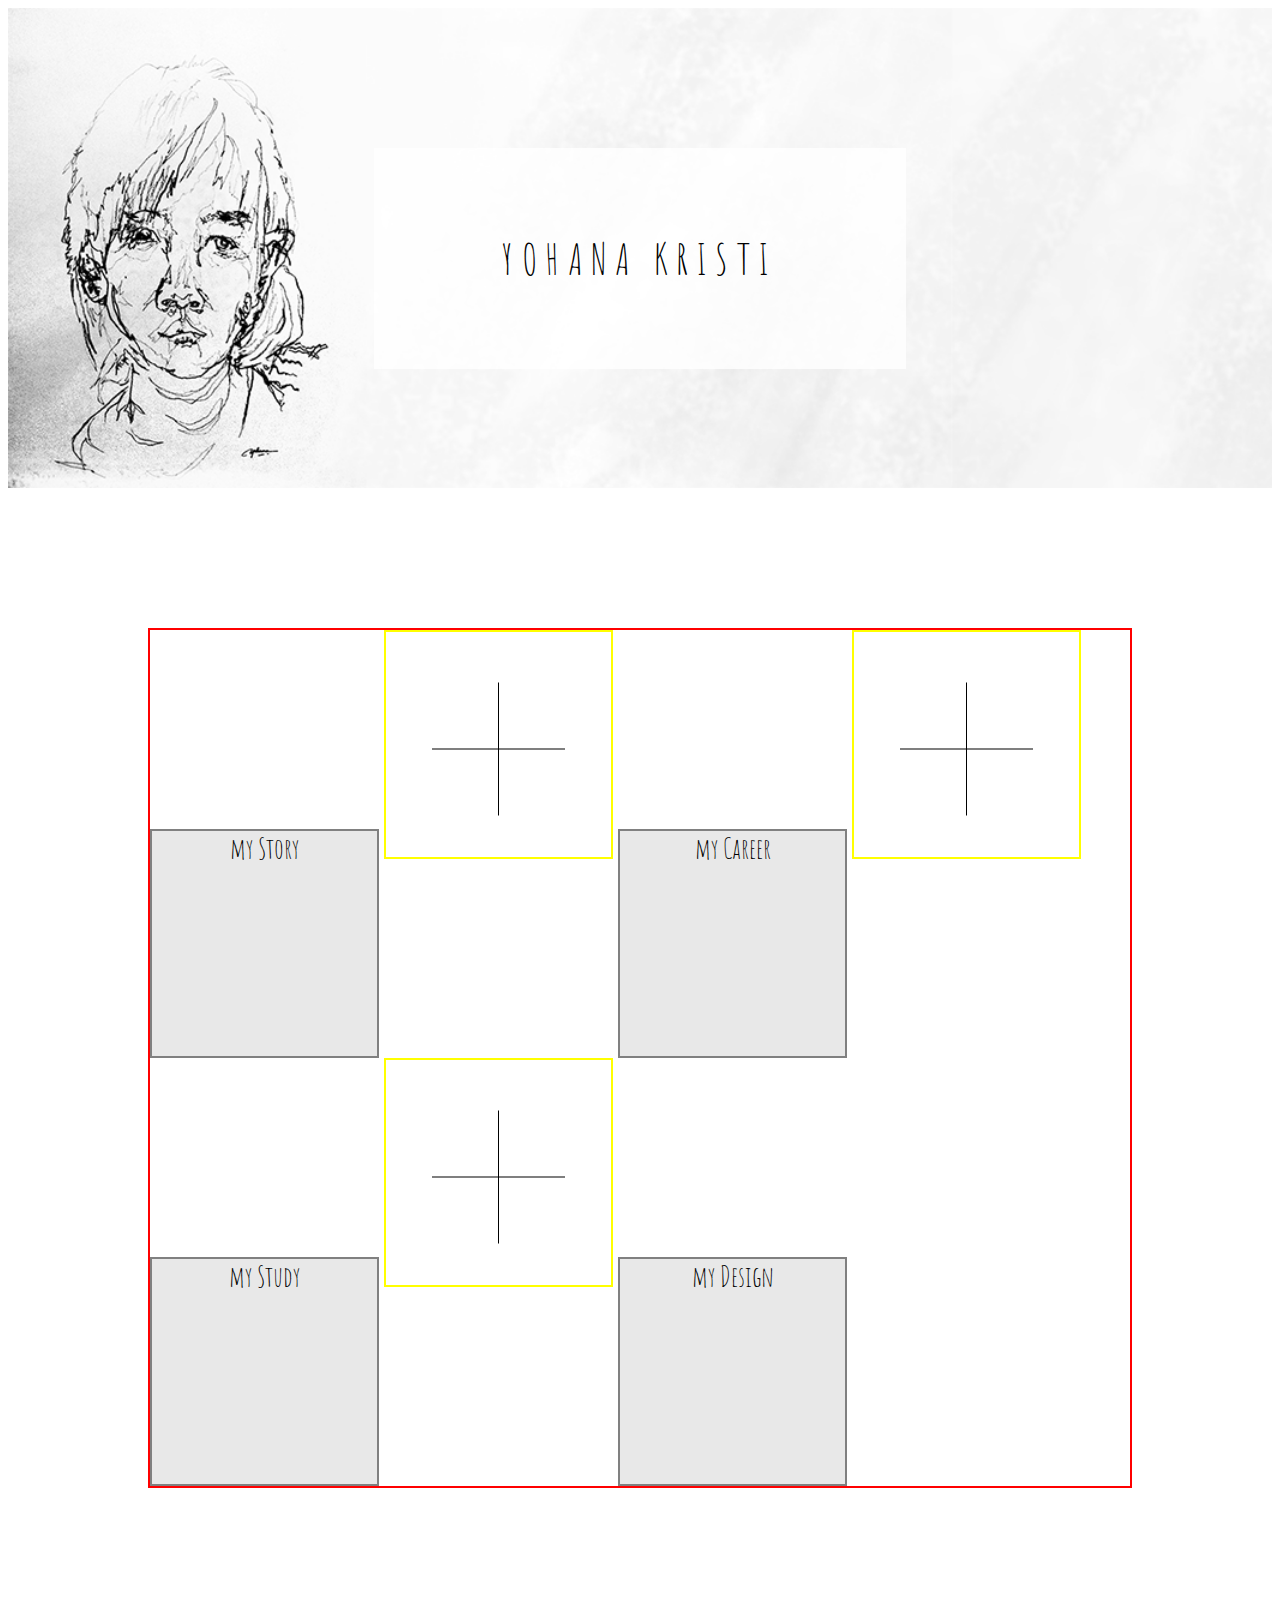
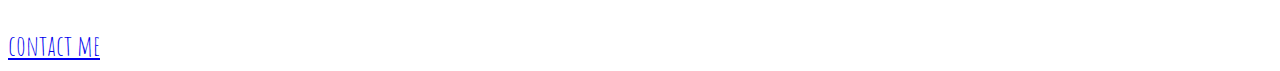
==== unit_5/index.html @ 5c92b280 "unit5" ====
<!DOCTYPE html>
<html>
<head>
	<title>Yohana Kristi</title>
	<link rel="stylesheet" type="text/css" href="css/style.css">
</head>
<body>

	<header>
		<section id="title">
			<h1>Yohana Kristi</h1>
		</section>
	</header>

	<main>

		<section class="main">
			<article class="maintextbox">my Story</article>
			<article class="plus"></article>
			<article class="maintextbox">my Career</article>
			<article class="plus"></article>
			<article class="maintextbox">my Study</article>
			<article class="plus"></article>
			<article class="maintextbox">my Design</article>
		</section>

	</main>

	<footer>
		<a href="mailto:yohana.kristi@gmail.com">contact me</a>
	</footer>

</body>
</html>
---- unit_5/css/style.css ----
@import url(https://fonts.googleapis.com/css?family=Cinzel);
@import url(https://fonts.googleapis.com/css?family=Amatic+SC);

body {
	font-size: 28px;
	font-family: Amatic SC, garamound, sans-serif;
}

h1 {
	font-size: 1.5em;
	text-transform: uppercase;
	font-weight: normal;
	color: black;
	letter-spacing: 0.2em
}

header {
	background: url("https://yohanakristi.github.io/unit_5/images/self_portrait.png");
	background-size: cover;
	background-position: auto;
	height: 200px;
	padding-top: 5em;
	padding-bottom: 5em;
}

main {
	padding: 5em;
}

#title {
	margin: auto;
	padding: 2em;
	text-align: center;
	background: rgba(255,255,255,.8);
	width: 15em;

}

.main {
	display: block;
	border: 0.1em red solid;
	padding: 0 auto;
}

.plus {
	width: 225px;
	height: 225px;
	background: url("https://yohanakristi.github.io/unit_5/images/plus.png");
	display: inline-block;
	border: 0.1em yellow solid;
	margin: 0 auto;
}

.maintextbox {
	width: 225px;
	height: 225px;
	border: 0.1em grey solid;
	display: inline-block;
	background: #E8E8E8;
	text-align: center;
	margin: 0 auto;
	padding: auto;
}
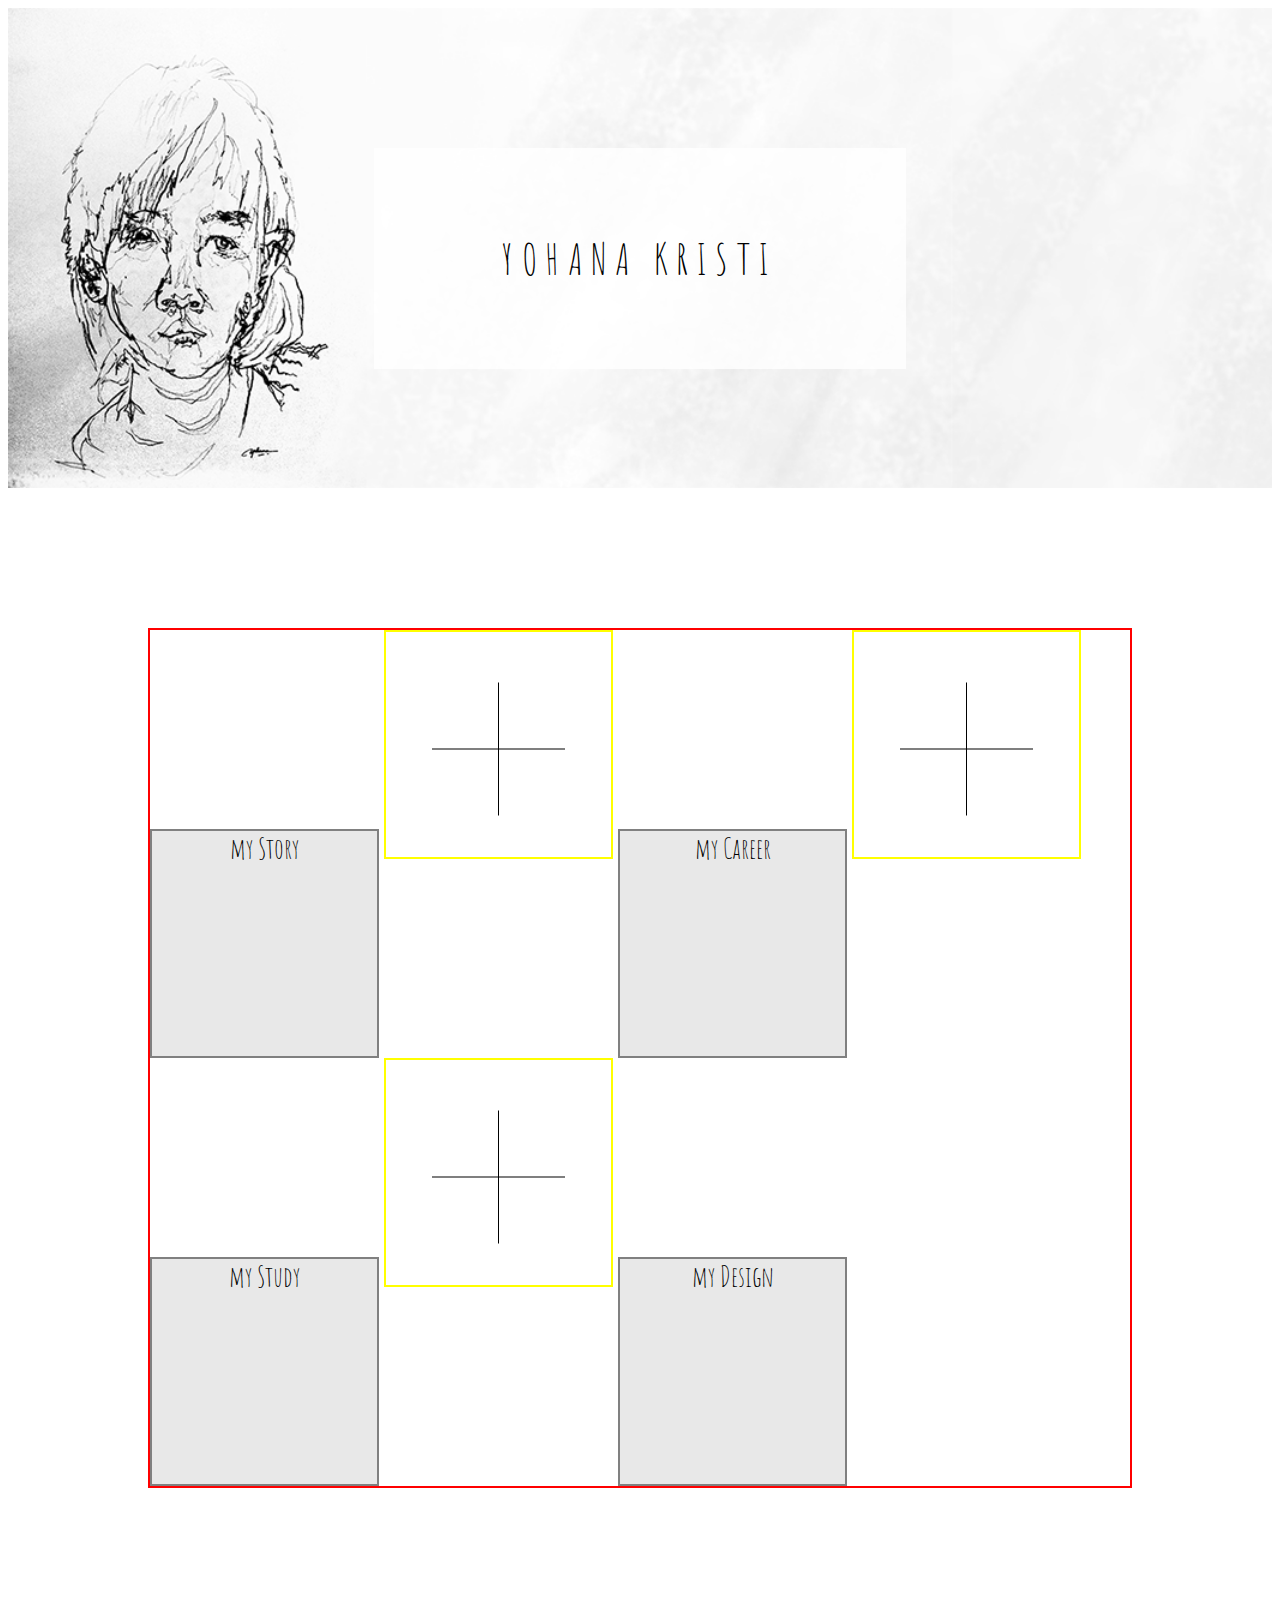
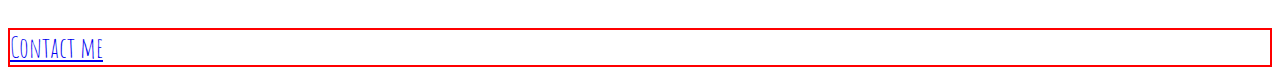
==== commit 189c2287: "rev-index" ====
--- a/unit_5/index.html
+++ b/unit_5/index.html
@@ -27,7 +27,7 @@
 	</main>
 
 	<footer>
-		<a href="mailto:yohana.kristi@gmail.com">contact me</a>
+		<a href="mailto:yohana.kristi@gmail.com">Contact me</a>
 	</footer>
 
 </body>
--- a/unit_5/css/style.css
+++ b/unit_5/css/style.css
@@ -62,3 +62,8 @@
 	margin: 0 auto;
 	padding: auto;
 }
+
+footer {
+	display: block;
+	border: 0.1em red solid;
+}
